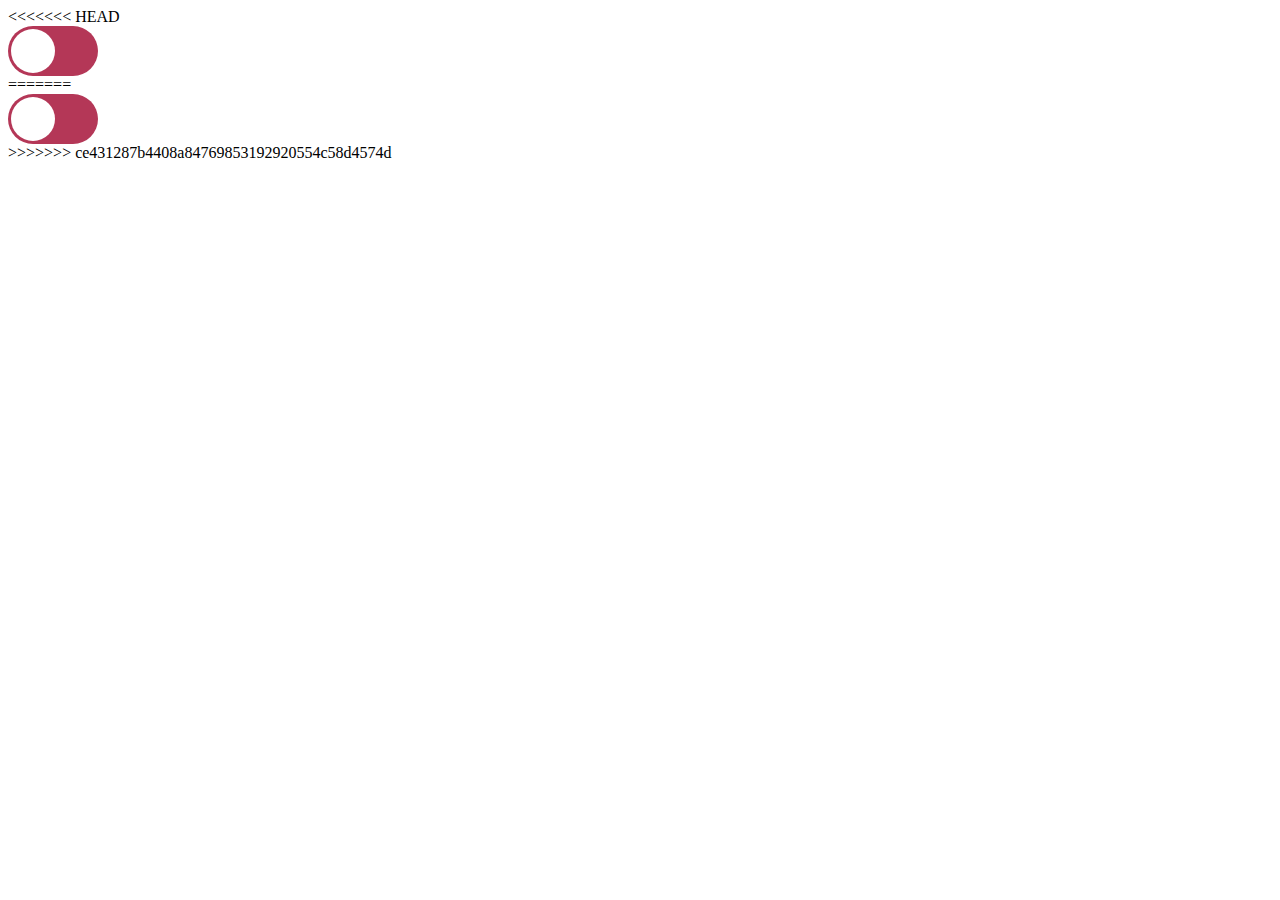
==== firstpage.html @ c493ce7b "first commit" ====
<<<<<<< HEAD
<!DOCTYPE html>
<html>
<head>
<link rel="stylesheet" type="text/css" href="firstpage.css">
	<title></title>
</head>
<body>
	<div class="container">
	<div class="toggle-bn" onclick="this.classList.toggle('active')">
		<div class="ic" >
			
		</div>
	</div>
</div>
</body>


</html>

=======
<!DOCTYPE html>
<html>
<head>
<link rel="stylesheet" type="text/css" href="firstpage.css">
	<title></title>
</head>
<body>
	<div class="container">
	<div class="toggle-bn" onclick="this.classList.toggle('active')">
		<div class="ic" >
			
		</div>
	</div>
</div>
</body>


</html>

>>>>>>> ce431287b4408a84769853192920554c58d4574d
---- firstpage.css ----
<<<<<<< HEAD
.container {
	position: absolute;
	top: 50%;
	left: 50%;
	transform: translate(-50%,-50%);
}
.toggle-bn {
	width: 80px;
	height: 40px;
	background: #b43757;
	border-radius: 30px;
	padding: 5px;
	transition: all 120ms ease-in-out;
}
.toggle-bn > .ic {
	width: 40px;
	height: 40px;
	background: #fff;
	border-radius: 50%;
	transform: scale(1.1);
	transition: all 150ms linear;
}

.toggle-bn.active {
	background: #66b3b3;
	
}
.toggle-bn.active > .ic{
	margin-left: 40px;
	background:#fcf4a3;
=======
.container {
	position: absolute;
	top: 50%;
	left: 50%;
	transform: translate(-50%,-50%);
}
.toggle-bn {
	width: 80px;
	height: 40px;
	background: #b43757;
	border-radius: 30px;
	padding: 5px;
	transition: all 120ms ease-in-out;
}
.toggle-bn > .ic {
	width: 40px;
	height: 40px;
	background: #fff;
	border-radius: 50%;
	transform: scale(1.1);
	transition: all 150ms linear;
}

.toggle-bn.active {
	background: #66b3b3;
	
}
.toggle-bn.active > .ic{
	margin-left: 40px;
	background:#fcf4a3;
>>>>>>> ce431287b4408a84769853192920554c58d4574d
}
---- firstpage.css ----
<<<<<<< HEAD
.container {
	position: absolute;
	top: 50%;
	left: 50%;
	transform: translate(-50%,-50%);
}
.toggle-bn {
	width: 80px;
	height: 40px;
	background: #b43757;
	border-radius: 30px;
	padding: 5px;
	transition: all 120ms ease-in-out;
}
.toggle-bn > .ic {
	width: 40px;
	height: 40px;
	background: #fff;
	border-radius: 50%;
	transform: scale(1.1);
	transition: all 150ms linear;
}

.toggle-bn.active {
	background: #66b3b3;
	
}
.toggle-bn.active > .ic{
	margin-left: 40px;
	background:#fcf4a3;
=======
.container {
	position: absolute;
	top: 50%;
	left: 50%;
	transform: translate(-50%,-50%);
}
.toggle-bn {
	width: 80px;
	height: 40px;
	background: #b43757;
	border-radius: 30px;
	padding: 5px;
	transition: all 120ms ease-in-out;
}
.toggle-bn > .ic {
	width: 40px;
	height: 40px;
	background: #fff;
	border-radius: 50%;
	transform: scale(1.1);
	transition: all 150ms linear;
}

.toggle-bn.active {
	background: #66b3b3;
	
}
.toggle-bn.active > .ic{
	margin-left: 40px;
	background:#fcf4a3;
>>>>>>> ce431287b4408a84769853192920554c58d4574d
}
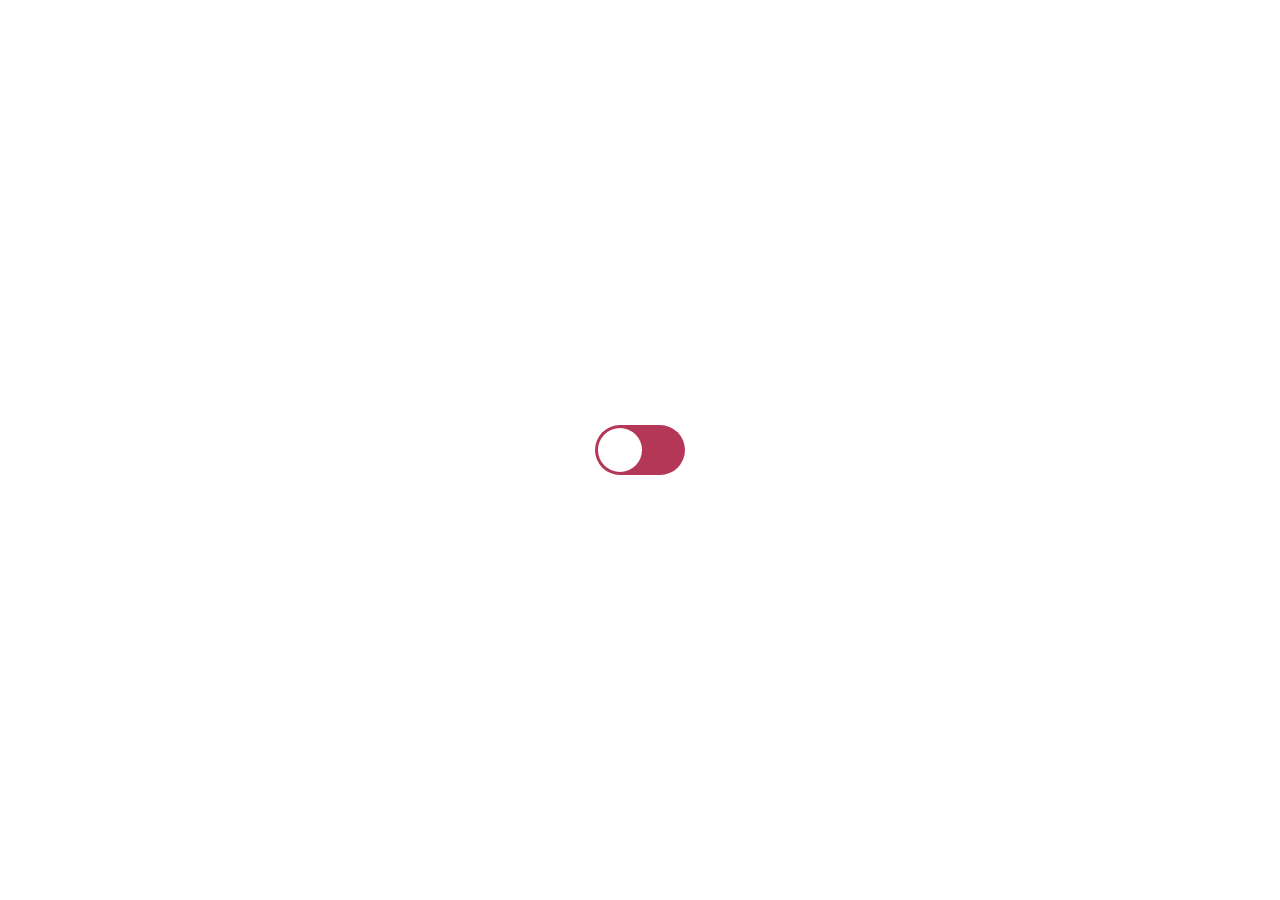
==== commit 77b04c4a: "NodeMCU Project" ====
--- a/firstpage.html
+++ b/firstpage.html
@@ -1,4 +1,3 @@
-<<<<<<< HEAD
 <!DOCTYPE html>
 <html>
 <head>
@@ -18,24 +17,3 @@
 
 </html>
 
-=======
-<!DOCTYPE html>
-<html>
-<head>
-<link rel="stylesheet" type="text/css" href="firstpage.css">
-	<title></title>
-</head>
-<body>
-	<div class="container">
-	<div class="toggle-bn" onclick="this.classList.toggle('active')">
-		<div class="ic" >
-			
-		</div>
-	</div>
-</div>
-</body>
-
-
-</html>
-
->>>>>>> ce431287b4408a84769853192920554c58d4574d
--- a/firstpage.css
+++ b/firstpage.css
@@ -1,4 +1,4 @@
-<<<<<<< HEAD
+
 .container {
 	position: absolute;
 	top: 50%;
@@ -29,36 +29,4 @@
 .toggle-bn.active > .ic{
 	margin-left: 40px;
 	background:#fcf4a3;
-=======
-.container {
-	position: absolute;
-	top: 50%;
-	left: 50%;
-	transform: translate(-50%,-50%);
-}
-.toggle-bn {
-	width: 80px;
-	height: 40px;
-	background: #b43757;
-	border-radius: 30px;
-	padding: 5px;
-	transition: all 120ms ease-in-out;
-}
-.toggle-bn > .ic {
-	width: 40px;
-	height: 40px;
-	background: #fff;
-	border-radius: 50%;
-	transform: scale(1.1);
-	transition: all 150ms linear;
-}
-
-.toggle-bn.active {
-	background: #66b3b3;
-	
-}
-.toggle-bn.active > .ic{
-	margin-left: 40px;
-	background:#fcf4a3;
->>>>>>> ce431287b4408a84769853192920554c58d4574d
 }